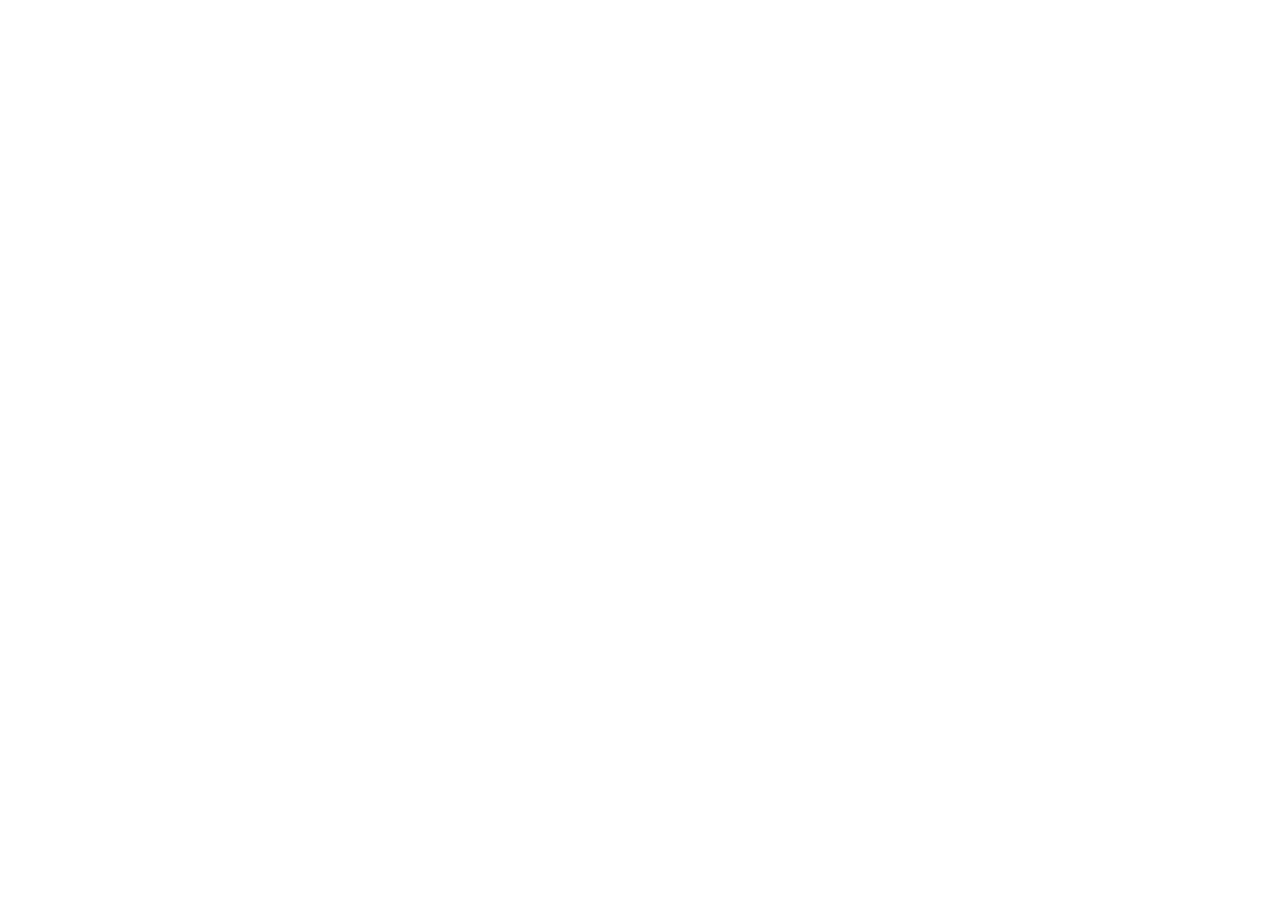
==== discoveries/index.html @ 1d91b066 "Create index.html Create laboratory entrance" ====
<!doctype html>
<html lang="en">
  <head>
    <meta charset='utf-8">
      <meta name="viewport" content="width=device-width, initial-scale=1">

      <title>The Whimsical Laboratory</title>

      <link rel="stylesheet" href="style.css">
  </head>
      <body>
      <header>
      <p class="eyebrow">PRIVATE COLLECTION · EST. 2026</p>

      <h1>The Whimsical Laboratory</h1>

      <p class="introduction">
        Creative technologies, curious systems, and experiments
        of uncertain usefulness.
      </p>
    </header>

      <main>
      <h2>Specimen Catalogue</h2>

      <article class="specimen-card">
        <p class="specimen-number">SPECIMEN 002</p>

        <h3>Trembling Spores</h3>

        <p>
          A cursor-sensitive colony collected under uncertain circumstances.
        </p>

<a href="experiments/002-trembling-spores/">
          Enter specimen
        </a>
      </article>
    </main>

    <footer>
      <p>Observe carefully. Disturb nothing unnecessarily.</p>
    </footer>
  </body>
</html>
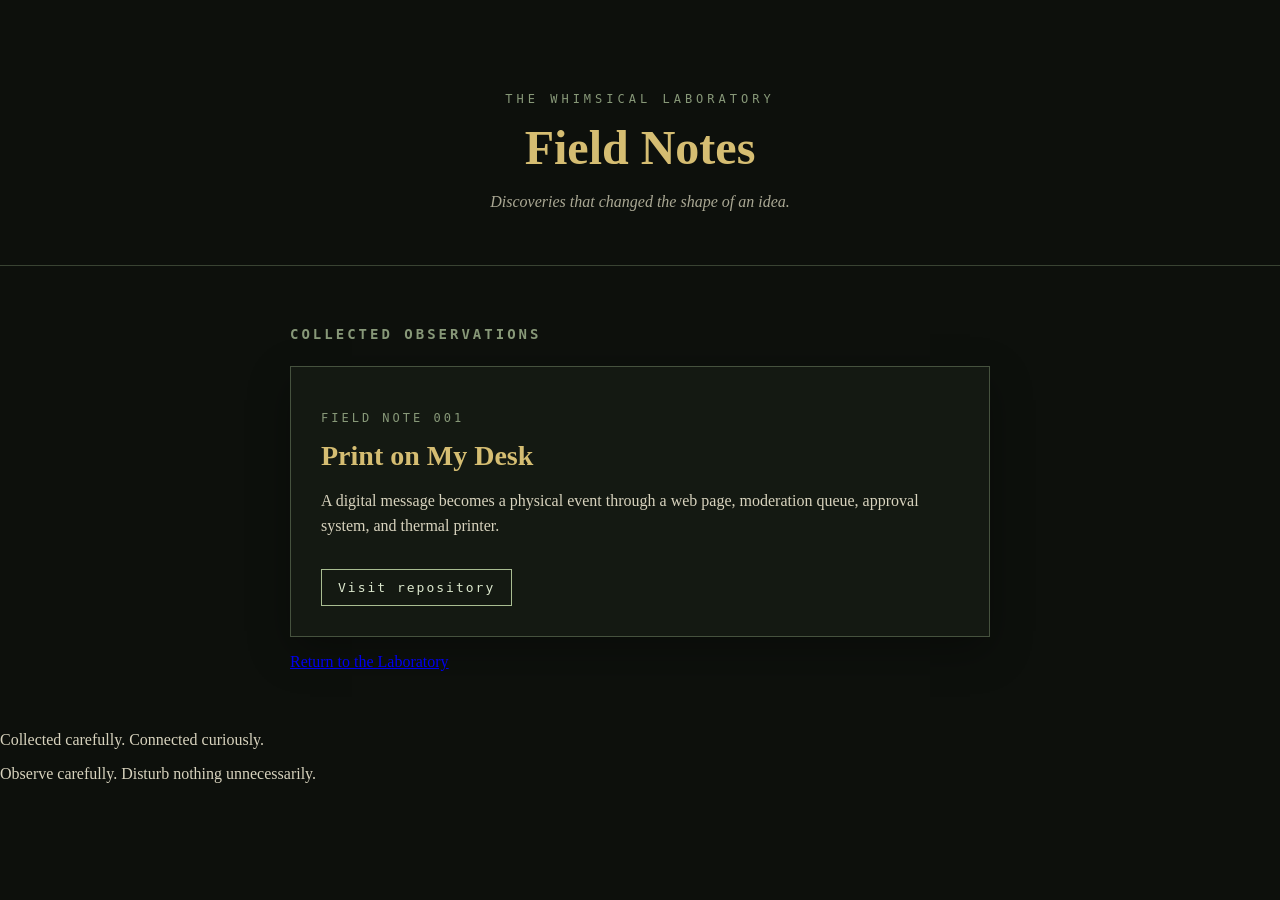
==== commit b6ece1d0: "Update index.html Transform accidental page into Field Notes" ====
--- a/discoveries/index.html
+++ b/discoveries/index.html
@@ -1,40 +1,53 @@
 <!doctype html>
 <html lang="en">
   <head>
-    <meta charset='utf-8">
-      <meta name="viewport" content="width=device-width, initial-scale=1">
+    <meta charset="utf-8">
+    <meta name="viewport" content="width=device-width, initial-scale=1">
 
-      <title>The Whimsical Laboratory</title>
+    <title>Field Notes — The Whimsical Laboratory</title>
 
-      <link rel="stylesheet" href="style.css">
+    <link rel="stylesheet" href="../style.css">
   </head>
-      <body>
-      <header>
-      <p class="eyebrow">PRIVATE COLLECTION · EST. 2026</p>
 
-      <h1>The Whimsical Laboratory</h1>
+  <body>
+    <header>
+      <p class="eyebrow">THE WHIMSICAL LABORATORY</p>
+
+      <h1>Field Notes</h1>
 
       <p class="introduction">
-        Creative technologies, curious systems, and experiments
-        of uncertain usefulness.
+        Discoveries that changed the shape of an idea.
       </p>
     </header>
 
-      <main>
-      <h2>Specimen Catalogue</h2>
+    <main>
+      <h2>Collected Observations</h2>
 
       <article class="specimen-card">
-        <p class="specimen-number">SPECIMEN 002</p>
+        <p class="specimen-number">FIELD NOTE 001</p>
 
-        <h3>Trembling Spores</h3>
+        <h3>Print on My Desk</h3>
 
         <p>
-          A cursor-sensitive colony collected under uncertain circumstances.
+          A digital message becomes a physical event through a web page,
+          moderation queue, approval system, and thermal printer.
         </p>
 
-<a href="experiments/002-trembling-spores/">
-          Enter specimen
+        <a href="https://github.com/eliorpom-cmd/print-on-my-desk">
+          Visit repository
         </a>
+      </article>
+
+      <p>
+        <a href="../">Return to the Laboratory</a>
+      </p>
+    </main>
+
+    <footer>
+      <p>Collected carefully. Connected curiously.</p>
+    </footer>
+  </body>
+</html>        </a>
       </article>
     </main>
 
--- a/style.css
+++ b/style.css
@@ -0,0 +1,88 @@
+body {
+  margin: 0;
+  min-height: 100vh;
+  background: #0d100c;
+  color: #d8d3be;
+  font-family: Georgia, serif;
+}
+
+header {
+  padding: 80px 24px 50px;
+  text-align: center;
+  border-bottom: 1px solid #394333;
+}
+
+.eyebrow {
+  color: #879878;
+  font-family: monospace;
+  font-size: 12px;
+  letter-spacing: 4px;
+}
+
+h1 {
+  margin: 14px 0;
+  color: #d5bd72;
+  font-size: 48px;
+}
+
+.introduction {
+  max-width: 560px;
+  margin: auto;
+  color: #aaa894;
+  font-style: italic;
+  line-height: 1.6;
+}
+
+main {
+  width: min(700px, 88%);
+  margin: 60px auto;
+}
+
+h2 {
+  margin-bottom: 24px;
+  color: #879878;
+  font-family: monospace;
+  font-size: 14px;
+  letter-spacing: 3px;
+  text-transform: uppercase;
+}
+
+.specimen-card {
+  padding: 30px;
+  border: 1px solid #46523e;
+  background: #141912;
+  box-shadow: 0 14px 40px rgba(0, 0, 0, 0.3);
+}
+
+.specimen-number {
+  color: #879878;
+  font-family: monospace;
+  font-size: 12px;
+  letter-spacing: 3px;
+}
+
+.specimen-card h3 {
+  margin: 10px 0;
+  color: #d5bd72;
+  font-size: 28px;
+}
+
+.specimen-card p {
+  line-height: 1.6;
+}
+
+.specimen-card a {
+  display: inline-block;
+  margin-top: 14px;
+  padding: 10px 16px;
+  border: 1px solid #a9bd91;
+  color: #dce8cd;
+  font-family: monospace;
+  letter-spacing: 2px;
+  text-decoration: none;
+}
+
+.specimen-card a:hover {
+  background: #a9bd91;
+  color: #0d100c;
+}
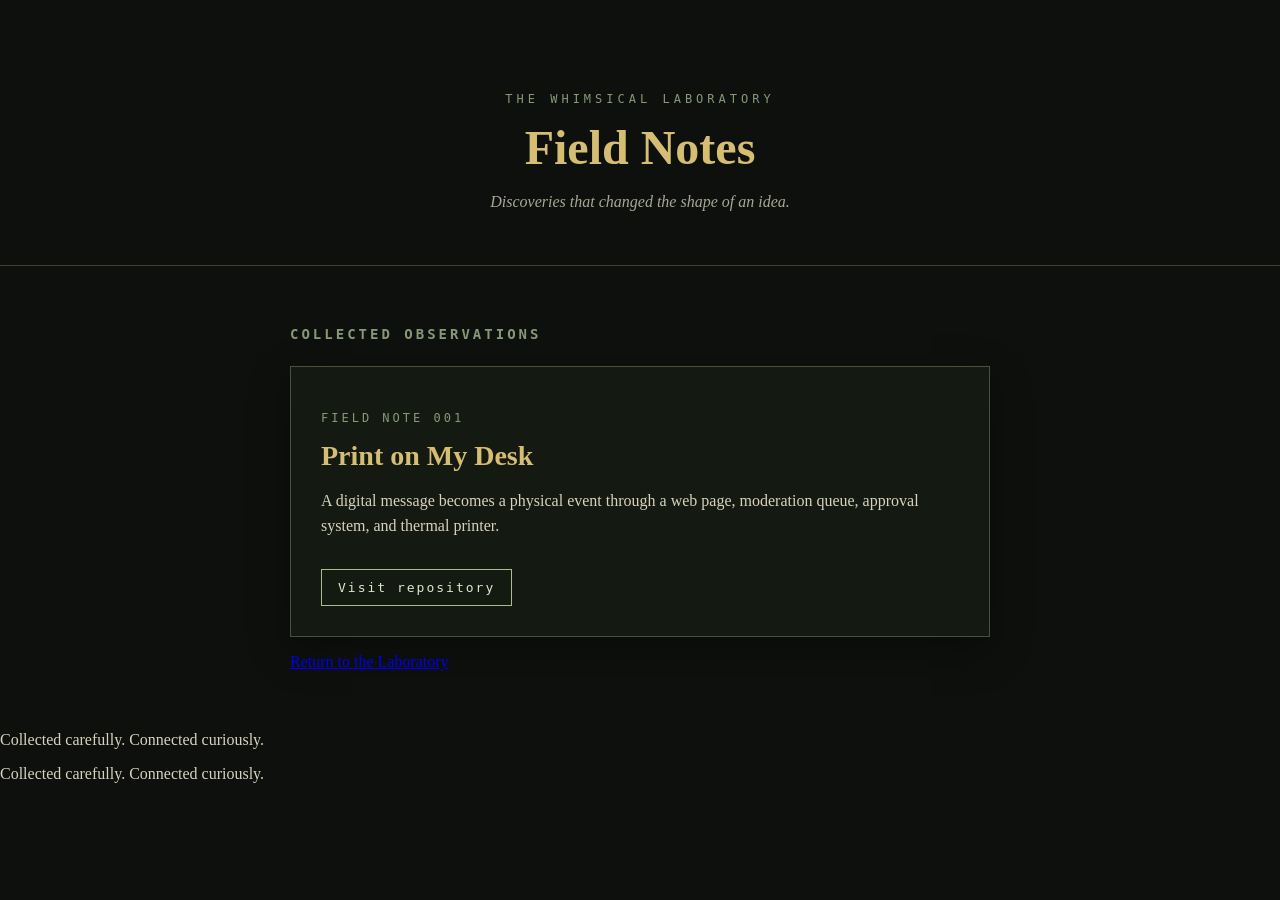
==== commit cb06ede6: "Update index.html Remove leftover HTML fragment" ====
--- a/discoveries/index.html
+++ b/discoveries/index.html
@@ -47,12 +47,9 @@
       <p>Collected carefully. Connected curiously.</p>
     </footer>
   </body>
-</html>        </a>
-      </article>
-    </main>
-
-    <footer>
-      <p>Observe carefully. Disturb nothing unnecessarily.</p>
+</html>            
+<footer>
+      <p>Collected carefully. Connected curiously.</p>
     </footer>
   </body>
 </html>
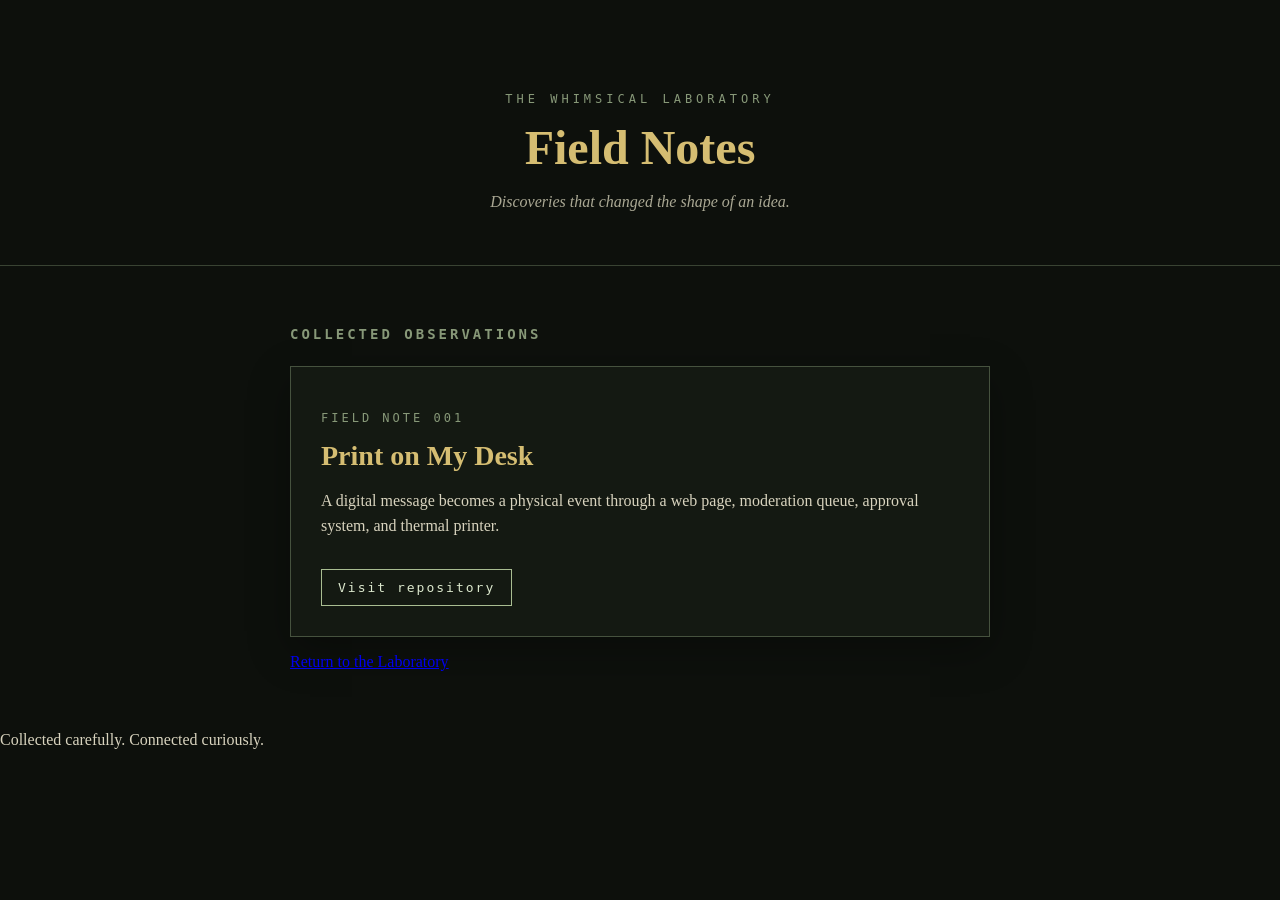
==== commit b3667e74: "Update index.html" ====
--- a/discoveries/index.html
+++ b/discoveries/index.html
@@ -48,11 +48,6 @@
     </footer>
   </body>
 </html>            
-<footer>
-      <p>Collected carefully. Connected curiously.</p>
-    </footer>
-  </body>
-</html>
 
 
 
